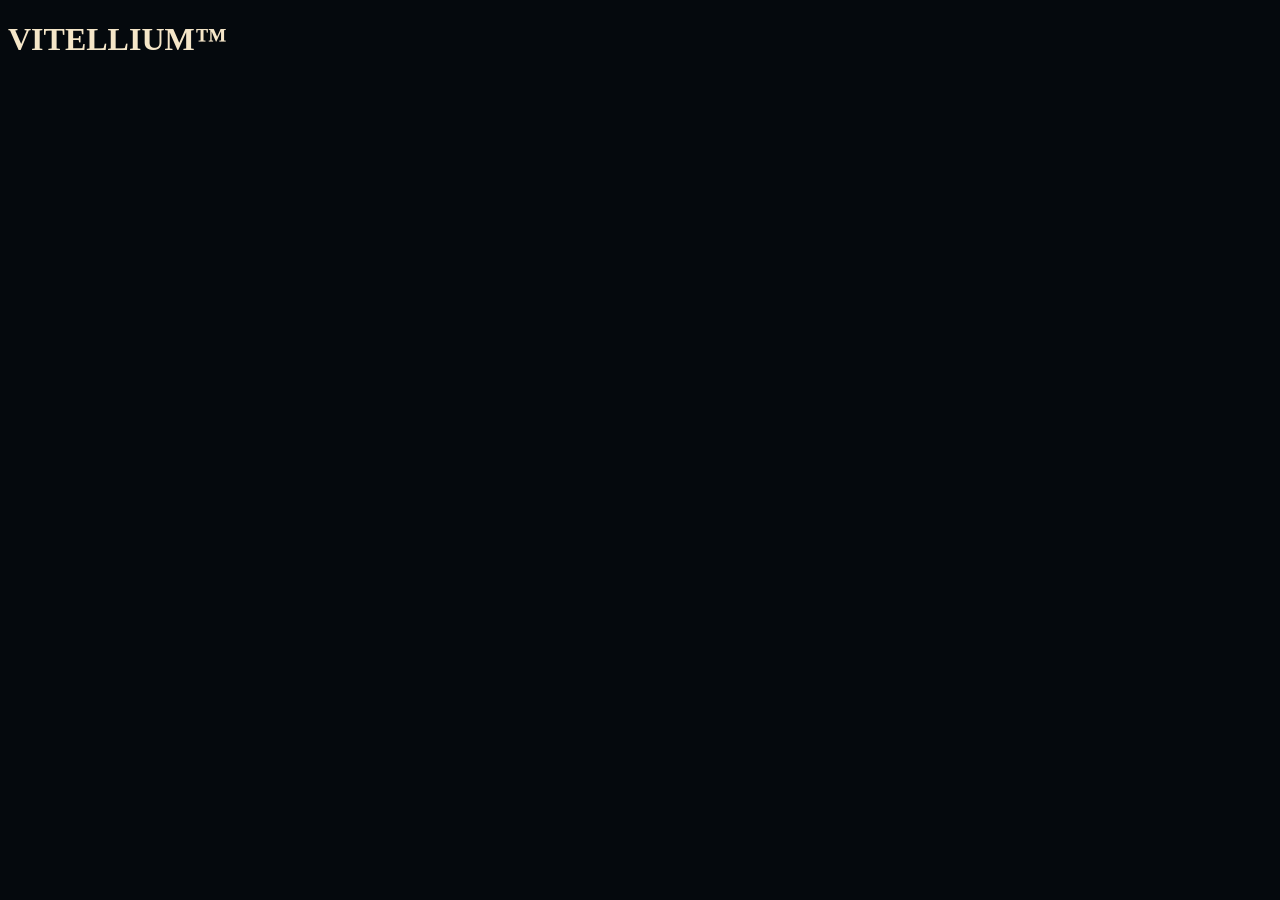
==== index.html @ 5021f6fd "Add files via upload" ====
<!DOCTYPE html><html lang="en"><head><meta charset="UTF-8"><title>VITELLIUM™</title><link rel="stylesheet" href="styles.css"></head><body><h1 class="gold">VITELLIUM™</h1><script src="script.js"></script></body></html>
---- styles.css ----
body{background:#05090d;color:#f5e6c8}
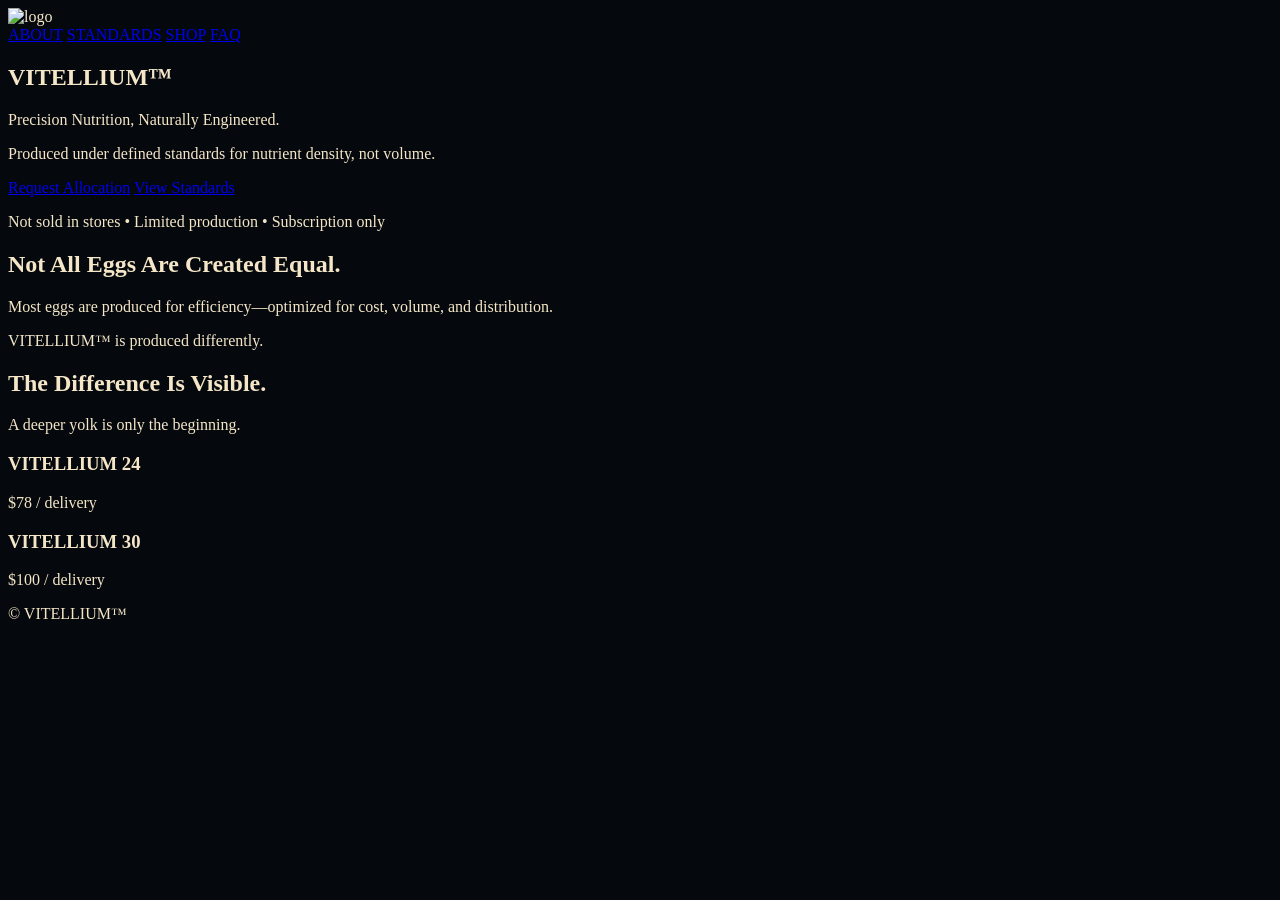
==== commit 66265c02: "Update index.html" ====
--- a/index.html
+++ b/index.html
@@ -1 +1,61 @@
-<!DOCTYPE html><html lang="en"><head><meta charset="UTF-8"><title>VITELLIUM™</title><link rel="stylesheet" href="styles.css"></head><body><h1 class="gold">VITELLIUM™</h1><script src="script.js"></script></body></html>+<!DOCTYPE html>
+<html lang="en">
+<head>
+  <meta charset="UTF-8">
+  <title>VITELLIUM™</title>
+  <link rel="stylesheet" href="styles.css">
+</head>
+
+<body>
+
+<header>
+  <img src="logo.png" alt="logo">
+  <nav>
+    <a href="about.html">ABOUT</a>
+    <a href="standards.html">STANDARDS</a>
+    <a href="shop.html">SHOP</a>
+    <a href="faq.html">FAQ</a>
+  </nav>
+</header>
+
+<section class="hero">
+  <h1 class="gold">VITELLIUM™</h1>
+  <p>Precision Nutrition, Naturally Engineered.</p>
+  <p>Produced under defined standards for nutrient density, not volume.</p>
+
+  <a class="btn" href="waitlist.html">Request Allocation</a>
+  <a class="btn" href="standards.html">View Standards</a>
+</section>
+
+<section class="section">
+  <p>Not sold in stores • Limited production • Subscription only</p>
+</section>
+
+<section class="section">
+  <h2>Not All Eggs Are Created Equal.</h2>
+  <p>Most eggs are produced for efficiency—optimized for cost, volume, and distribution.</p>
+  <p>VITELLIUM™ is produced differently.</p>
+</section>
+
+<section class="section">
+  <h2>The Difference Is Visible.</h2>
+  <p>A deeper yolk is only the beginning.</p>
+</section>
+
+<section class="section products">
+  <div class="card">
+    <h3>VITELLIUM 24</h3>
+    <p>$78 / delivery</p>
+  </div>
+
+  <div class="card">
+    <h3>VITELLIUM 30</h3>
+    <p>$100 / delivery</p>
+  </div>
+</section>
+
+<footer>© VITELLIUM™</footer>
+
+<script src="script.js"></script>
+</body>
+</html>
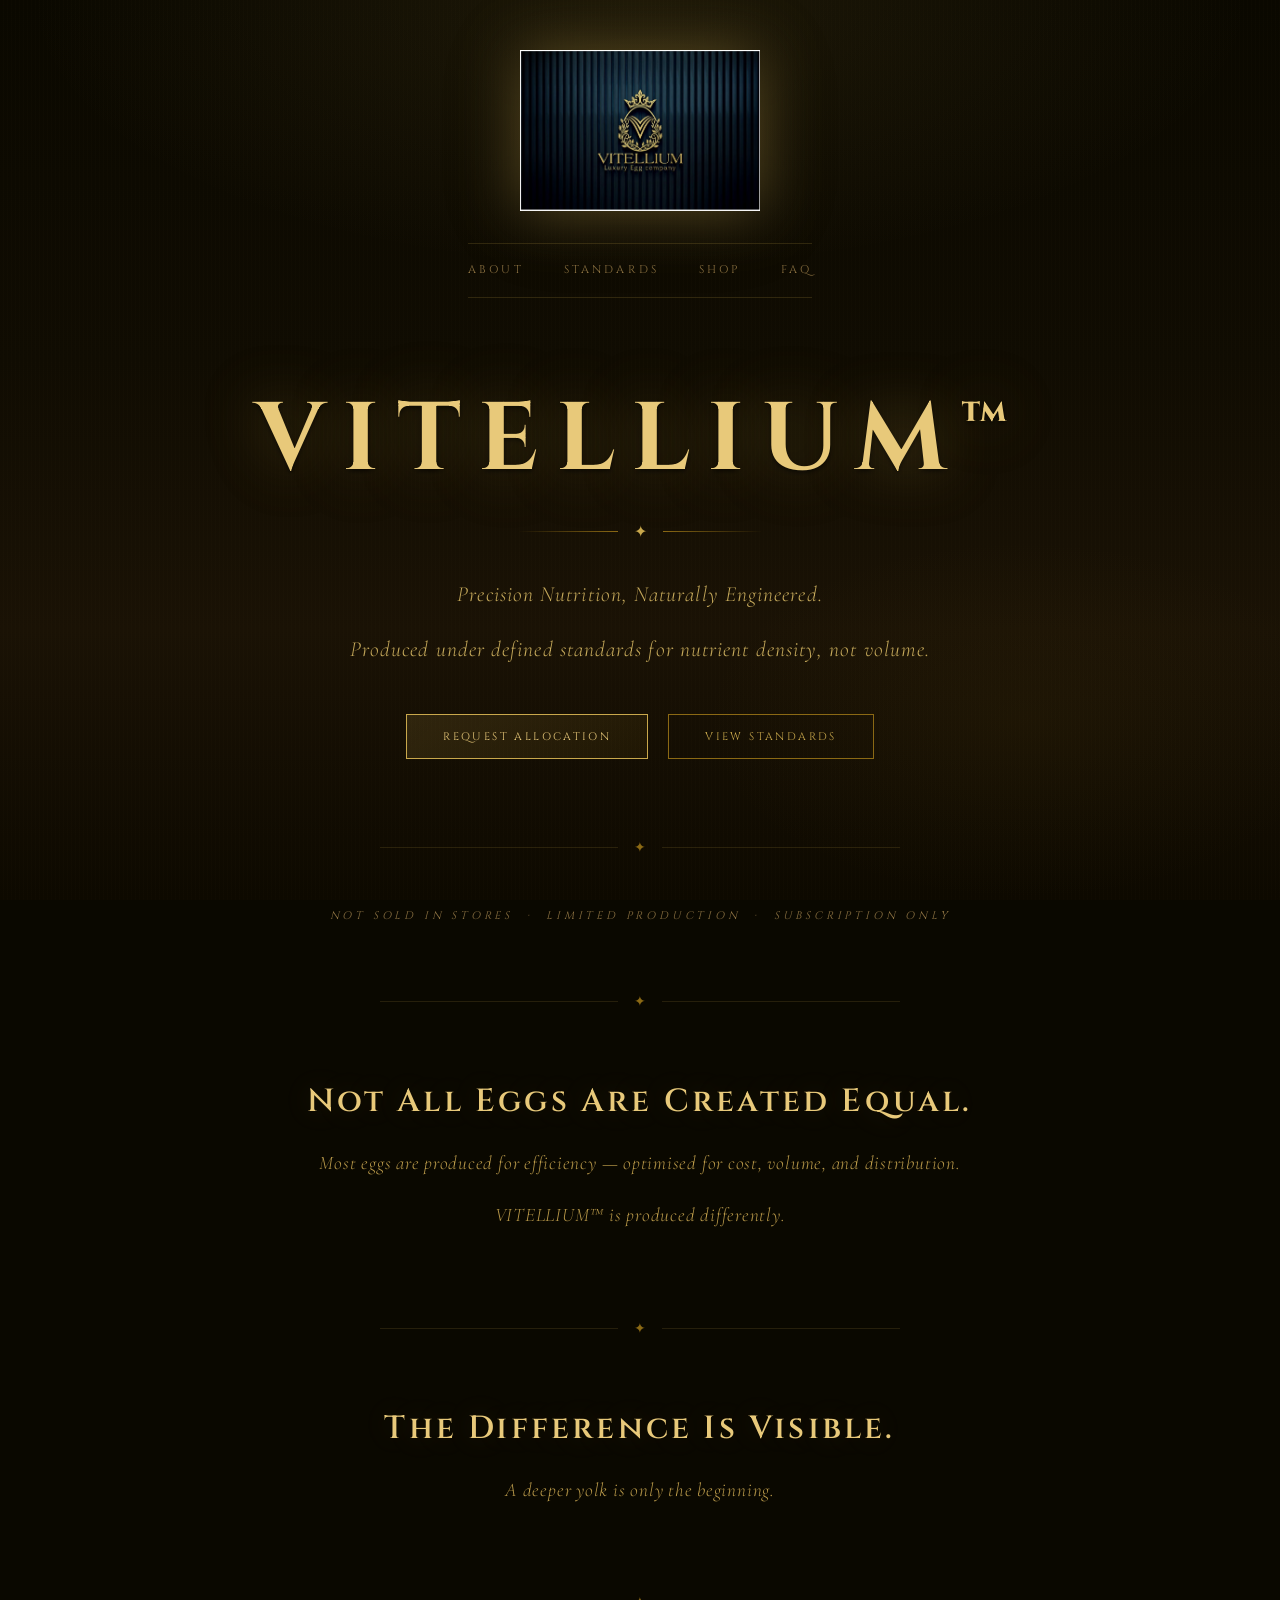
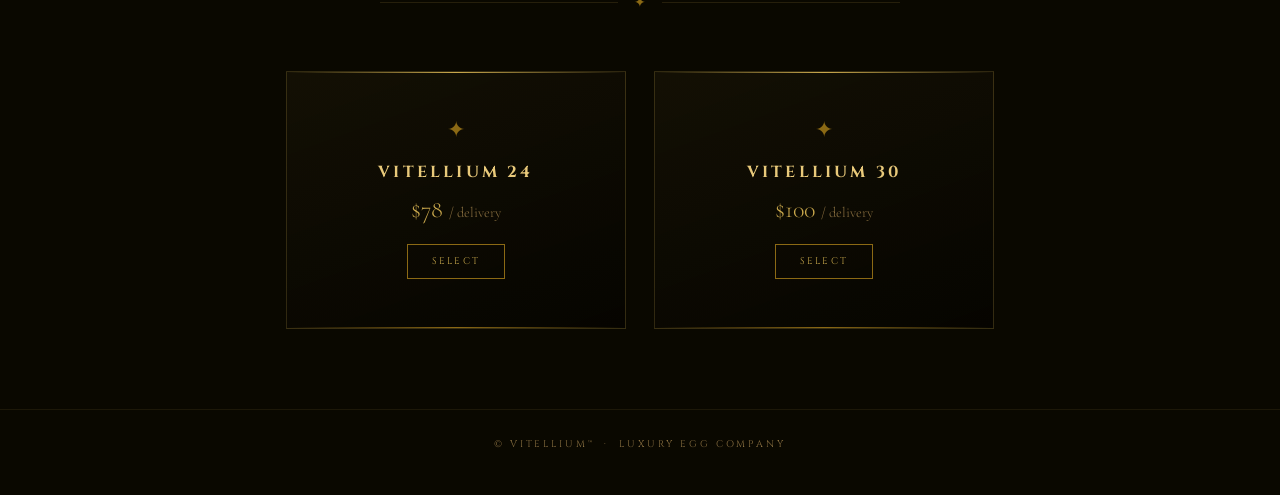
==== commit 0e6aa05c: "Update index.html" ====
--- a/index.html
+++ b/index.html
@@ -2,60 +2,436 @@
 <html lang="en">
 <head>
   <meta charset="UTF-8">
-  <title>VITELLIUM™</title>
-  <link rel="stylesheet" href="styles.css">
+  <meta name="viewport" content="width=device-width, initial-scale=1.0">
+  <title>VITELLIUM™ — Luxury Egg Company</title>
+  <link href="https://fonts.googleapis.com/css2?family=Cormorant+Garamond:ital,wght@0,300;0,400;0,600;1,300;1,400&family=Cinzel:wght@400;600;700&display=swap" rel="stylesheet">
+  <style>
+    :root {
+      --gold: #C9A84C;
+      --gold-light: #E8C97A;
+      --gold-dark: #8B6914;
+      --black: #000000;
+      --deep: #0A0800;
+      --rich: #120D02;
+      --mid: #1C1408;
+      --text: #D4B86A;
+      --text-muted: #8A7040;
+    }
+
+    * { margin: 0; padding: 0; box-sizing: border-box; }
+    html { scroll-behavior: smooth; }
+
+    body {
+      background: var(--deep);
+      color: var(--text);
+      font-family: 'Cormorant Garamond', serif;
+      overflow-x: hidden;
+      min-height: 100vh;
+    }
+
+    body::before {
+      content: '';
+      position: fixed;
+      inset: 0;
+      background:
+        radial-gradient(ellipse 80% 50% at 50% 0%, rgba(201,168,76,0.10) 0%, transparent 60%),
+        radial-gradient(ellipse 50% 40% at 80% 80%, rgba(139,105,20,0.07) 0%, transparent 50%),
+        repeating-linear-gradient(
+          90deg, transparent, transparent 3px,
+          rgba(201,168,76,0.013) 3px, rgba(201,168,76,0.013) 4px
+        ),
+        linear-gradient(180deg, #0A0800 0%, #100C02 40%, #1A1205 70%, #0D0900 100%);
+      pointer-events: none;
+      z-index: 0;
+    }
+
+    body > * { position: relative; z-index: 1; }
+
+    /* ===== HEADER / NAV ===== */
+    header {
+      display: flex;
+      flex-direction: column;
+      align-items: center;
+      padding: 50px 40px 0;
+    }
+
+    .logo-wrap {
+      position: relative;
+      display: inline-block;
+      animation: fadeDown 1.2s ease both;
+    }
+
+    .logo-wrap::before {
+      content: '';
+      position: absolute;
+      inset: -20px;
+      border-radius: 50%;
+      background: radial-gradient(ellipse at center, rgba(201,168,76,0.13) 0%, transparent 70%);
+      animation: pulse 4s ease-in-out infinite;
+    }
+
+    @keyframes pulse {
+      0%, 100% { transform: scale(1); opacity: 1; }
+      50% { transform: scale(1.06); opacity: 0.65; }
+    }
+
+    .logo-wrap img {
+      width: 240px;
+      max-width: 60vw;
+      display: block;
+      filter: drop-shadow(0 0 28px rgba(201,168,76,0.45)) drop-shadow(0 4px 18px rgba(0,0,0,0.9));
+      position: relative;
+      z-index: 1;
+    }
+
+    nav {
+      display: flex;
+      gap: 40px;
+      margin-top: 32px;
+      padding: 18px 0;
+      border-top: 1px solid rgba(201,168,76,0.18);
+      border-bottom: 1px solid rgba(201,168,76,0.18);
+      animation: fadeUp 1.2s ease 0.3s both;
+    }
+
+    nav a {
+      font-family: 'Cinzel', serif;
+      font-size: 0.7rem;
+      letter-spacing: 0.28em;
+      color: var(--text-muted);
+      text-decoration: none;
+      text-transform: uppercase;
+      transition: color 0.3s ease;
+      position: relative;
+      padding-bottom: 2px;
+    }
+
+    nav a::after {
+      content: '';
+      position: absolute;
+      bottom: -2px; left: 0; right: 0;
+      height: 1px;
+      background: var(--gold);
+      transform: scaleX(0);
+      transition: transform 0.3s ease;
+    }
+
+    nav a:hover { color: var(--gold-light); }
+    nav a:hover::after { transform: scaleX(1); }
+
+    /* ===== HERO ===== */
+    .hero {
+      text-align: center;
+      padding: 90px 40px 80px;
+      animation: fadeUp 1.3s ease 0.5s both;
+    }
+
+    .hero h1 {
+      font-family: 'Cinzel', serif;
+      font-size: clamp(2.8rem, 8vw, 6rem);
+      font-weight: 700;
+      letter-spacing: 0.18em;
+      color: var(--gold-light);
+      text-shadow: 0 0 60px rgba(201,168,76,0.35), 0 2px 4px rgba(0,0,0,0.8);
+      line-height: 1.1;
+      margin-bottom: 28px;
+    }
+
+    .hero-rule {
+      display: flex;
+      align-items: center;
+      gap: 16px;
+      justify-content: center;
+      margin: 0 auto 32px;
+    }
+
+    .hero-rule span {
+      display: block;
+      height: 1px;
+      width: 100px;
+      background: linear-gradient(90deg, transparent, var(--gold-dark));
+    }
+    .hero-rule span:last-child {
+      background: linear-gradient(90deg, var(--gold-dark), transparent);
+    }
+    .hero-rule i { font-style: normal; color: var(--gold); font-size: 1rem; }
+
+    .hero p {
+      font-size: clamp(1.05rem, 2.2vw, 1.35rem);
+      font-style: italic;
+      font-weight: 300;
+      color: #C4A85A;
+      line-height: 1.9;
+      letter-spacing: 0.05em;
+      margin-bottom: 14px;
+    }
+
+    .hero-btns {
+      display: flex;
+      gap: 20px;
+      justify-content: center;
+      flex-wrap: wrap;
+      margin-top: 44px;
+    }
+
+    .btn {
+      font-family: 'Cinzel', serif;
+      font-size: 0.68rem;
+      letter-spacing: 0.22em;
+      text-transform: uppercase;
+      text-decoration: none;
+      padding: 14px 36px;
+      border: 1px solid var(--gold-dark);
+      color: var(--gold);
+      background: transparent;
+      transition: all 0.35s ease;
+      position: relative;
+      overflow: hidden;
+    }
+
+    .btn::before {
+      content: '';
+      position: absolute;
+      inset: 0;
+      background: linear-gradient(135deg, rgba(201,168,76,0.1), transparent);
+      opacity: 0;
+      transition: opacity 0.35s ease;
+    }
+
+    .btn:hover {
+      border-color: var(--gold);
+      color: var(--gold-light);
+      box-shadow: 0 0 20px rgba(201,168,76,0.15);
+    }
+    .btn:hover::before { opacity: 1; }
+
+    .btn.primary {
+      background: linear-gradient(135deg, rgba(201,168,76,0.15), rgba(139,105,20,0.1));
+      border-color: var(--gold);
+      color: var(--gold-light);
+    }
+
+    /* ===== DIVIDER ===== */
+    .divider {
+      display: flex;
+      align-items: center;
+      gap: 16px;
+      max-width: 600px;
+      margin: 0 auto;
+      padding: 0 40px;
+    }
+    .divider hr {
+      flex: 1;
+      border: none;
+      border-top: 1px solid rgba(201,168,76,0.15);
+    }
+    .divider span { color: var(--gold-dark); font-size: 0.9rem; }
+
+    /* ===== SECTIONS ===== */
+    .section {
+      max-width: 800px;
+      margin: 0 auto;
+      padding: 70px 40px;
+      text-align: center;
+    }
+
+    .section.tagline {
+      padding: 50px 40px;
+    }
+
+    .section.tagline p {
+      font-family: 'Cinzel', serif;
+      font-size: 0.68rem;
+      letter-spacing: 0.35em;
+      color: var(--text-muted);
+      text-transform: uppercase;
+    }
+
+    .section h2 {
+      font-family: 'Cinzel', serif;
+      font-size: clamp(1.3rem, 3vw, 2rem);
+      font-weight: 600;
+      color: var(--gold-light);
+      letter-spacing: 0.1em;
+      margin-bottom: 22px;
+      text-shadow: 0 0 30px rgba(201,168,76,0.2);
+    }
+
+    .section p {
+      font-size: clamp(1rem, 2vw, 1.2rem);
+      font-style: italic;
+      font-weight: 300;
+      line-height: 1.9;
+      color: #B89848;
+      letter-spacing: 0.04em;
+      margin-bottom: 16px;
+    }
+
+    /* ===== PRODUCTS ===== */
+    .products {
+      display: flex;
+      gap: 28px;
+      justify-content: center;
+      flex-wrap: wrap;
+      max-width: 900px;
+      margin: 0 auto;
+      padding: 60px 40px 80px;
+    }
+
+    .card {
+      flex: 1;
+      min-width: 240px;
+      max-width: 340px;
+      border: 1px solid rgba(201,168,76,0.22);
+      background: linear-gradient(160deg, rgba(201,168,76,0.05) 0%, rgba(0,0,0,0.4) 100%);
+      padding: 44px 36px;
+      text-align: center;
+      position: relative;
+      transition: transform 0.35s ease, box-shadow 0.35s ease;
+    }
+
+    .card::before, .card::after {
+      content: '';
+      position: absolute;
+      left: 0; right: 0;
+      height: 1px;
+    }
+    .card::before {
+      top: 0;
+      background: linear-gradient(90deg, transparent, var(--gold), transparent);
+    }
+    .card::after {
+      bottom: 0;
+      background: linear-gradient(90deg, transparent, var(--gold-dark), transparent);
+    }
+
+    .card:hover {
+      transform: translateY(-6px);
+      box-shadow: 0 20px 50px rgba(0,0,0,0.5), 0 0 30px rgba(201,168,76,0.1);
+    }
+
+    .card-ornament {
+      color: var(--gold-dark);
+      font-size: 1.4rem;
+      margin-bottom: 18px;
+    }
+
+    .card h3 {
+      font-family: 'Cinzel', serif;
+      font-size: 1rem;
+      letter-spacing: 0.2em;
+      color: var(--gold-light);
+      margin-bottom: 12px;
+    }
+
+    .card .price {
+      font-family: 'Cormorant Garamond', serif;
+      font-size: 1.5rem;
+      font-weight: 300;
+      color: var(--gold);
+      margin-bottom: 20px;
+    }
+
+    .card .btn {
+      font-size: 0.6rem;
+      padding: 10px 24px;
+      display: inline-block;
+    }
+
+    /* ===== FOOTER ===== */
+    footer {
+      text-align: center;
+      padding: 28px 20px 44px;
+      border-top: 1px solid rgba(201,168,76,0.1);
+      font-family: 'Cinzel', serif;
+      font-size: 0.6rem;
+      letter-spacing: 0.3em;
+      color: var(--text-muted);
+      text-transform: uppercase;
+    }
+
+    /* ===== ANIMATIONS ===== */
+    @keyframes fadeDown {
+      from { opacity: 0; transform: translateY(-24px); }
+      to   { opacity: 1; transform: translateY(0); }
+    }
+    @keyframes fadeUp {
+      from { opacity: 0; transform: translateY(20px); }
+      to   { opacity: 1; transform: translateY(0); }
+    }
+
+    @media (max-width: 600px) {
+      nav { gap: 20px; flex-wrap: wrap; justify-content: center; }
+      .hero { padding: 60px 24px 60px; }
+      .section { padding: 50px 24px; }
+      .products { padding: 40px 24px 60px; }
+    }
+  </style>
 </head>
-
 <body>
 
 <header>
-  <img src="logo.png" alt="logo">
+  <div class="logo-wrap">
+    <img src="[data-uri]" alt="Vitellium – Luxury Egg Company">
+  </div>
   <nav>
-    <a href="about.html">ABOUT</a>
-    <a href="standards.html">STANDARDS</a>
-    <a href="shop.html">SHOP</a>
+    <a href="about.html">About</a>
+    <a href="standards.html">Standards</a>
+    <a href="shop.html">Shop</a>
     <a href="faq.html">FAQ</a>
   </nav>
 </header>
 
 <section class="hero">
-  <h1 class="gold">VITELLIUM™</h1>
+  <h1>VITELLIUM™</h1>
+  <div class="hero-rule"><span></span><i>✦</i><span></span></div>
   <p>Precision Nutrition, Naturally Engineered.</p>
   <p>Produced under defined standards for nutrient density, not volume.</p>
-
-  <a class="btn" href="waitlist.html">Request Allocation</a>
-  <a class="btn" href="standards.html">View Standards</a>
+  <div class="hero-btns">
+    <a class="btn primary" href="waitlist.html">Request Allocation</a>
+    <a class="btn" href="standards.html">View Standards</a>
+  </div>
 </section>
 
-<section class="section">
-  <p>Not sold in stores • Limited production • Subscription only</p>
+<div class="divider"><hr><span>✦</span><hr></div>
+
+<section class="section tagline">
+  <p>Not sold in stores &nbsp;·&nbsp; Limited production &nbsp;·&nbsp; Subscription only</p>
 </section>
+
+<div class="divider"><hr><span>✦</span><hr></div>
 
 <section class="section">
   <h2>Not All Eggs Are Created Equal.</h2>
-  <p>Most eggs are produced for efficiency—optimized for cost, volume, and distribution.</p>
+  <p>Most eggs are produced for efficiency — optimised for cost, volume, and distribution.</p>
   <p>VITELLIUM™ is produced differently.</p>
 </section>
+
+<div class="divider"><hr><span>✦</span><hr></div>
 
 <section class="section">
   <h2>The Difference Is Visible.</h2>
   <p>A deeper yolk is only the beginning.</p>
 </section>
 
-<section class="section products">
+<div class="divider"><hr><span>✦</span><hr></div>
+
+<section class="products">
   <div class="card">
+    <div class="card-ornament">✦</div>
     <h3>VITELLIUM 24</h3>
-    <p>$78 / delivery</p>
+    <div class="price">$78 <span style="font-size:0.9rem;color:var(--text-muted)">/ delivery</span></div>
+    <a class="btn" href="shop.html">Select</a>
   </div>
-
   <div class="card">
+    <div class="card-ornament">✦</div>
     <h3>VITELLIUM 30</h3>
-    <p>$100 / delivery</p>
+    <div class="price">$100 <span style="font-size:0.9rem;color:var(--text-muted)">/ delivery</span></div>
+    <a class="btn" href="shop.html">Select</a>
   </div>
 </section>
 
-<footer>© VITELLIUM™</footer>
-
-<script src="script.js"></script>
+<footer>© VITELLIUM™ &nbsp;·&nbsp; Luxury Egg Company</footer>
+
 </body>
 </html>
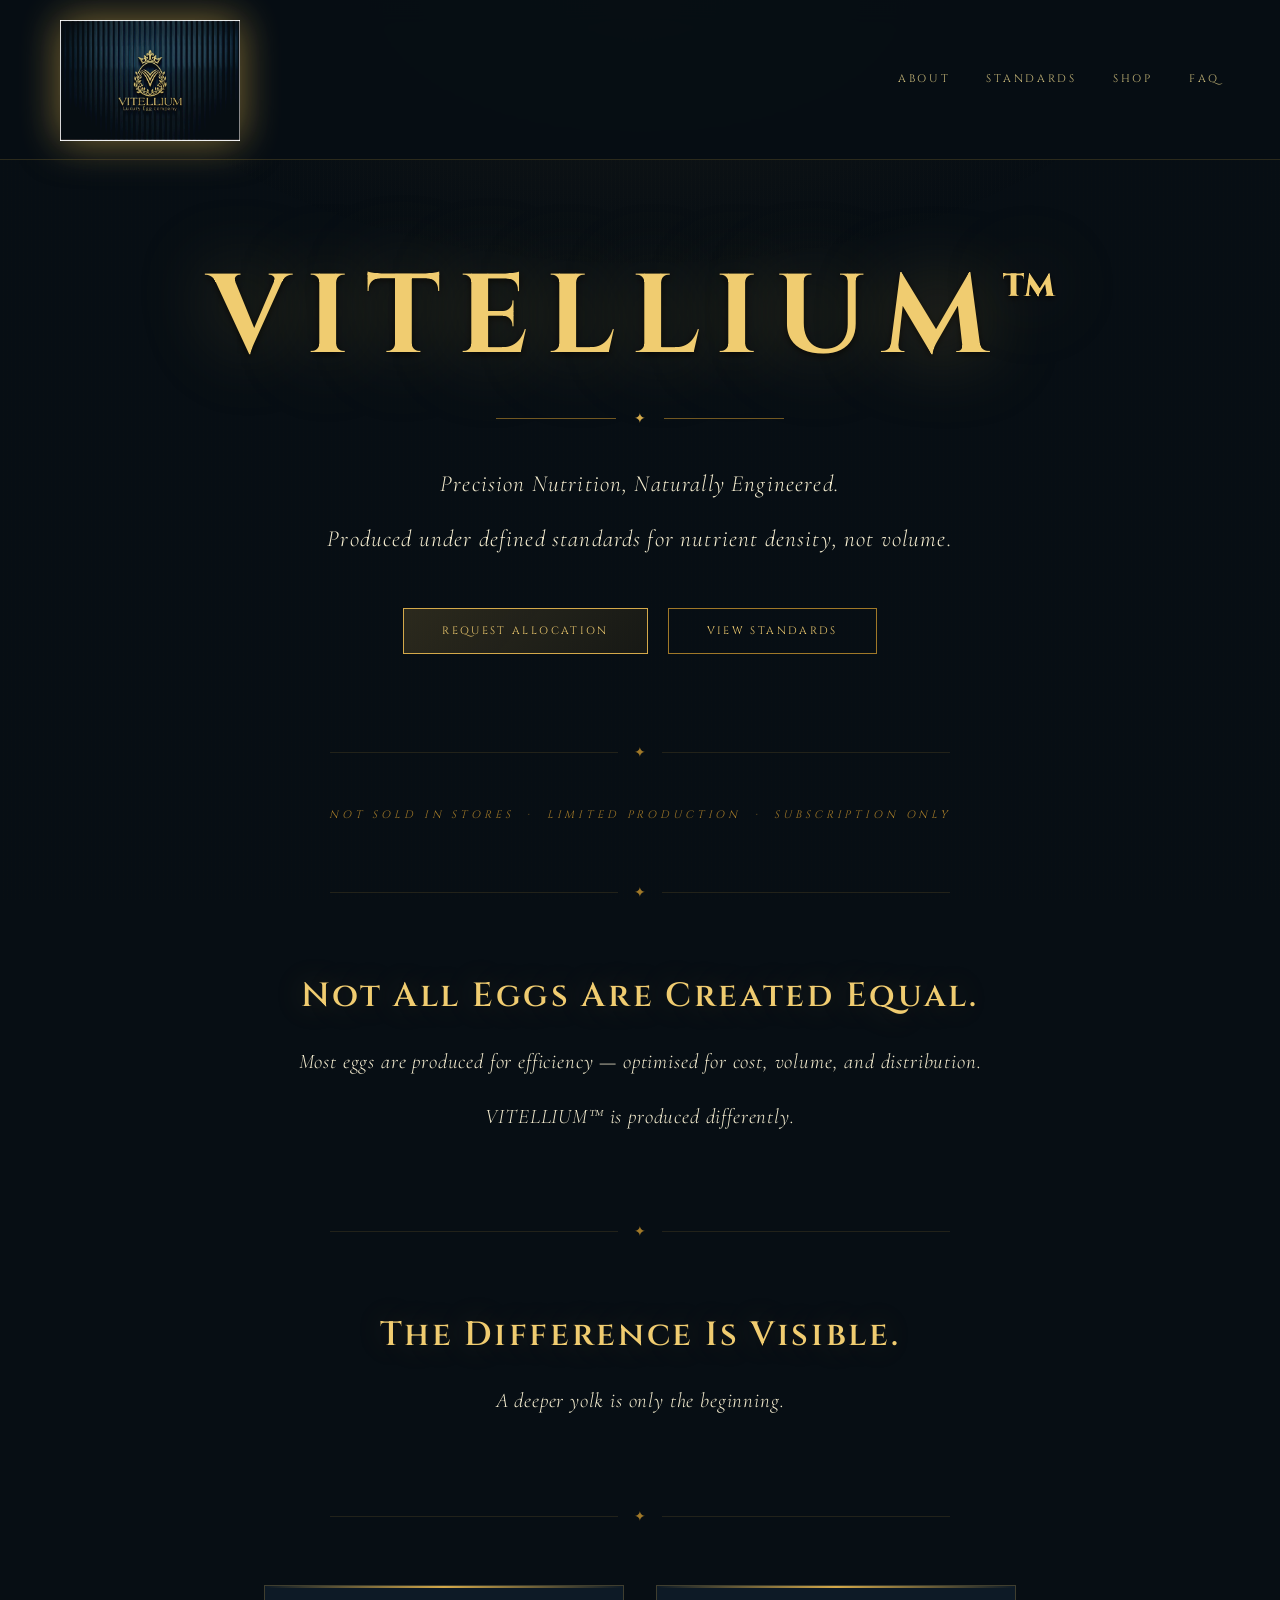
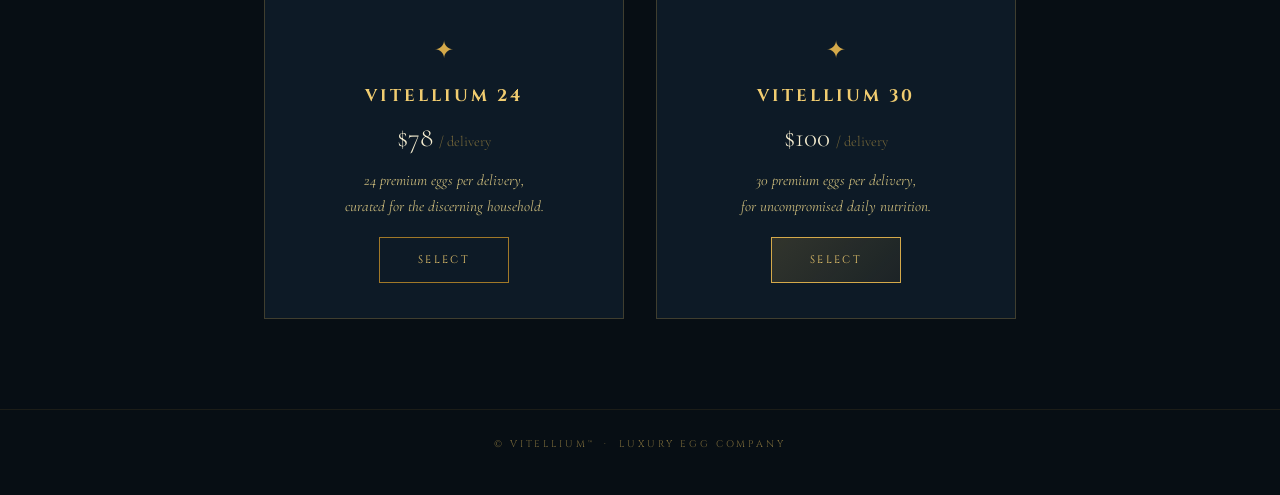
==== commit 920ed7b3: "Update index.html" ====
--- a/index.html
+++ b/index.html
@@ -7,362 +7,207 @@
   <link href="https://fonts.googleapis.com/css2?family=Cormorant+Garamond:ital,wght@0,300;0,400;0,600;1,300;1,400&family=Cinzel:wght@400;600;700&display=swap" rel="stylesheet">
   <style>
     :root {
-      --gold: #C9A84C;
-      --gold-light: #E8C97A;
-      --gold-dark: #8B6914;
-      --black: #000000;
-      --deep: #0A0800;
-      --rich: #120D02;
-      --mid: #1C1408;
-      --text: #D4B86A;
-      --text-muted: #8A7040;
-    }
-
+      --gold:       #D4A94A;
+      --gold-light: #F0CC70;
+      --gold-dim:   #A07828;
+      --bg:         #070E14;
+      --bg-card:    #0D1A26;
+      --text-body:  #C8B87A;
+      --text-muted: #7A6A3A;
+      --white:      #F5EDD0;
+    }
     * { margin: 0; padding: 0; box-sizing: border-box; }
     html { scroll-behavior: smooth; }
-
     body {
-      background: var(--deep);
-      color: var(--text);
+      background: var(--bg);
+      color: var(--text-body);
       font-family: 'Cormorant Garamond', serif;
       overflow-x: hidden;
       min-height: 100vh;
     }
-
     body::before {
       content: '';
-      position: fixed;
-      inset: 0;
+      position: fixed; inset: 0;
       background:
-        radial-gradient(ellipse 80% 50% at 50% 0%, rgba(201,168,76,0.10) 0%, transparent 60%),
-        radial-gradient(ellipse 50% 40% at 80% 80%, rgba(139,105,20,0.07) 0%, transparent 50%),
-        repeating-linear-gradient(
-          90deg, transparent, transparent 3px,
-          rgba(201,168,76,0.013) 3px, rgba(201,168,76,0.013) 4px
-        ),
-        linear-gradient(180deg, #0A0800 0%, #100C02 40%, #1A1205 70%, #0D0900 100%);
-      pointer-events: none;
-      z-index: 0;
-    }
-
+        radial-gradient(ellipse 70% 50% at 50% 0%, rgba(180,130,40,0.08) 0%, transparent 60%),
+        repeating-linear-gradient(90deg, transparent, transparent 3px,
+          rgba(180,130,40,0.012) 3px, rgba(180,130,40,0.012) 4px);
+      pointer-events: none; z-index: 0;
+    }
     body > * { position: relative; z-index: 1; }
 
-    /* ===== HEADER / NAV ===== */
+    /* HEADER */
     header {
       display: flex;
-      flex-direction: column;
       align-items: center;
-      padding: 50px 40px 0;
-    }
-
-    .logo-wrap {
-      position: relative;
-      display: inline-block;
-      animation: fadeDown 1.2s ease both;
-    }
-
-    .logo-wrap::before {
-      content: '';
-      position: absolute;
-      inset: -20px;
-      border-radius: 50%;
-      background: radial-gradient(ellipse at center, rgba(201,168,76,0.13) 0%, transparent 70%);
-      animation: pulse 4s ease-in-out infinite;
-    }
-
-    @keyframes pulse {
-      0%, 100% { transform: scale(1); opacity: 1; }
-      50% { transform: scale(1.06); opacity: 0.65; }
-    }
-
+      justify-content: space-between;
+      padding: 20px 60px 18px;
+      border-bottom: 1px solid rgba(212,169,74,0.18);
+      position: sticky; top: 0;
+      background: rgba(7,14,20,0.95);
+      backdrop-filter: blur(12px);
+      z-index: 100;
+    }
     .logo-wrap img {
-      width: 240px;
-      max-width: 60vw;
+      width: 180px;
       display: block;
-      filter: drop-shadow(0 0 28px rgba(201,168,76,0.45)) drop-shadow(0 4px 18px rgba(0,0,0,0.9));
-      position: relative;
-      z-index: 1;
-    }
-
-    nav {
-      display: flex;
-      gap: 40px;
-      margin-top: 32px;
-      padding: 18px 0;
-      border-top: 1px solid rgba(201,168,76,0.18);
-      border-bottom: 1px solid rgba(201,168,76,0.18);
-      animation: fadeUp 1.2s ease 0.3s both;
-    }
-
+      mix-blend-mode: lighten;
+      filter: drop-shadow(0 0 20px rgba(212,169,74,0.55)) brightness(1.08);
+    }
+    nav { display: flex; gap: 36px; align-items: center; }
     nav a {
       font-family: 'Cinzel', serif;
-      font-size: 0.7rem;
-      letter-spacing: 0.28em;
-      color: var(--text-muted);
+      font-size: 0.68rem;
+      letter-spacing: 0.25em;
+      color: var(--text-body);
       text-decoration: none;
       text-transform: uppercase;
-      transition: color 0.3s ease;
-      position: relative;
-      padding-bottom: 2px;
-    }
-
+      transition: color 0.3s;
+      position: relative; padding-bottom: 3px;
+    }
     nav a::after {
-      content: '';
-      position: absolute;
-      bottom: -2px; left: 0; right: 0;
-      height: 1px;
+      content: ''; position: absolute;
+      bottom: 0; left: 0; right: 0; height: 1px;
       background: var(--gold);
-      transform: scaleX(0);
-      transition: transform 0.3s ease;
-    }
-
+      transform: scaleX(0); transition: transform 0.3s ease;
+    }
     nav a:hover { color: var(--gold-light); }
     nav a:hover::after { transform: scaleX(1); }
 
-    /* ===== HERO ===== */
+    /* HERO */
     .hero {
       text-align: center;
-      padding: 90px 40px 80px;
-      animation: fadeUp 1.3s ease 0.5s both;
-    }
-
+      padding: 100px 40px 90px;
+      animation: fadeUp 1.1s ease 0.2s both;
+    }
     .hero h1 {
       font-family: 'Cinzel', serif;
-      font-size: clamp(2.8rem, 8vw, 6rem);
+      font-size: clamp(3.5rem, 9vw, 7rem);
       font-weight: 700;
-      letter-spacing: 0.18em;
+      letter-spacing: 0.15em;
       color: var(--gold-light);
-      text-shadow: 0 0 60px rgba(201,168,76,0.35), 0 2px 4px rgba(0,0,0,0.8);
-      line-height: 1.1;
-      margin-bottom: 28px;
-    }
-
-    .hero-rule {
-      display: flex;
-      align-items: center;
-      gap: 16px;
-      justify-content: center;
-      margin: 0 auto 32px;
-    }
-
-    .hero-rule span {
-      display: block;
-      height: 1px;
-      width: 100px;
-      background: linear-gradient(90deg, transparent, var(--gold-dark));
-    }
-    .hero-rule span:last-child {
-      background: linear-gradient(90deg, var(--gold-dark), transparent);
-    }
-    .hero-rule i { font-style: normal; color: var(--gold); font-size: 1rem; }
-
+      text-shadow: 0 0 80px rgba(212,169,74,0.4), 0 2px 6px rgba(0,0,0,0.9);
+      line-height: 1.05; margin-bottom: 32px;
+    }
+    .rule {
+      display: flex; align-items: center; gap: 18px;
+      justify-content: center; margin: 0 auto 36px;
+    }
+    .rule hr {
+      flex: 1; max-width: 120px; border: none;
+      border-top: 1px solid var(--gold-dim); opacity: 0.7;
+    }
+    .rule span { color: var(--gold); font-size: 0.9rem; }
     .hero p {
-      font-size: clamp(1.05rem, 2.2vw, 1.35rem);
-      font-style: italic;
-      font-weight: 300;
-      color: #C4A85A;
-      line-height: 1.9;
-      letter-spacing: 0.05em;
-      margin-bottom: 14px;
-    }
-
+      font-size: clamp(1.1rem, 2.3vw, 1.45rem);
+      font-style: italic; font-weight: 300;
+      color: var(--white); line-height: 1.85;
+      letter-spacing: 0.05em; margin-bottom: 12px;
+    }
     .hero-btns {
-      display: flex;
-      gap: 20px;
-      justify-content: center;
-      flex-wrap: wrap;
-      margin-top: 44px;
-    }
-
+      display: flex; gap: 20px; justify-content: center;
+      flex-wrap: wrap; margin-top: 48px;
+    }
     .btn {
       font-family: 'Cinzel', serif;
-      font-size: 0.68rem;
-      letter-spacing: 0.22em;
-      text-transform: uppercase;
-      text-decoration: none;
-      padding: 14px 36px;
-      border: 1px solid var(--gold-dark);
-      color: var(--gold);
-      background: transparent;
-      transition: all 0.35s ease;
-      position: relative;
-      overflow: hidden;
-    }
-
-    .btn::before {
-      content: '';
-      position: absolute;
-      inset: 0;
-      background: linear-gradient(135deg, rgba(201,168,76,0.1), transparent);
-      opacity: 0;
-      transition: opacity 0.35s ease;
-    }
-
+      font-size: 0.67rem; letter-spacing: 0.22em;
+      text-transform: uppercase; text-decoration: none;
+      padding: 15px 38px;
+      border: 1px solid var(--gold-dim);
+      color: var(--gold-light); background: transparent;
+      transition: all 0.35s ease; cursor: pointer;
+    }
     .btn:hover {
+      border-color: var(--gold-light);
+      background: rgba(212,169,74,0.08);
+      box-shadow: 0 0 24px rgba(212,169,74,0.18);
+    }
+    .btn.primary {
+      background: linear-gradient(135deg, rgba(212,169,74,0.18), rgba(160,120,40,0.1));
       border-color: var(--gold);
-      color: var(--gold-light);
-      box-shadow: 0 0 20px rgba(201,168,76,0.15);
-    }
-    .btn:hover::before { opacity: 1; }
-
-    .btn.primary {
-      background: linear-gradient(135deg, rgba(201,168,76,0.15), rgba(139,105,20,0.1));
-      border-color: var(--gold);
-      color: var(--gold-light);
-    }
-
-    /* ===== DIVIDER ===== */
+    }
+
+    /* DIVIDERS & SECTIONS */
     .divider {
-      display: flex;
-      align-items: center;
-      gap: 16px;
-      max-width: 600px;
-      margin: 0 auto;
-      padding: 0 40px;
-    }
-    .divider hr {
-      flex: 1;
-      border: none;
-      border-top: 1px solid rgba(201,168,76,0.15);
-    }
-    .divider span { color: var(--gold-dark); font-size: 0.9rem; }
-
-    /* ===== SECTIONS ===== */
-    .section {
-      max-width: 800px;
-      margin: 0 auto;
-      padding: 70px 40px;
-      text-align: center;
-    }
-
-    .section.tagline {
-      padding: 50px 40px;
-    }
-
+      display: flex; align-items: center; gap: 16px;
+      max-width: 700px; margin: 0 auto; padding: 0 40px;
+    }
+    .divider hr { flex: 1; border: none; border-top: 1px solid rgba(212,169,74,0.13); }
+    .divider span { color: var(--gold-dim); font-size: 0.85rem; }
+
+    .section { max-width: 820px; margin: 0 auto; padding: 72px 40px; text-align: center; }
+    .section.tagline { padding: 44px 40px; }
     .section.tagline p {
-      font-family: 'Cinzel', serif;
-      font-size: 0.68rem;
-      letter-spacing: 0.35em;
-      color: var(--text-muted);
-      text-transform: uppercase;
-    }
-
+      font-family: 'Cinzel', serif; font-size: 0.67rem;
+      letter-spacing: 0.36em; color: var(--gold-dim); text-transform: uppercase;
+    }
     .section h2 {
       font-family: 'Cinzel', serif;
-      font-size: clamp(1.3rem, 3vw, 2rem);
-      font-weight: 600;
-      color: var(--gold-light);
-      letter-spacing: 0.1em;
-      margin-bottom: 22px;
-      text-shadow: 0 0 30px rgba(201,168,76,0.2);
-    }
-
+      font-size: clamp(1.35rem, 3vw, 2.1rem); font-weight: 600;
+      color: var(--gold-light); letter-spacing: 0.08em; margin-bottom: 24px;
+      text-shadow: 0 0 30px rgba(212,169,74,0.25);
+    }
     .section p {
-      font-size: clamp(1rem, 2vw, 1.2rem);
-      font-style: italic;
-      font-weight: 300;
-      line-height: 1.9;
-      color: #B89848;
-      letter-spacing: 0.04em;
-      margin-bottom: 16px;
-    }
-
-    /* ===== PRODUCTS ===== */
+      font-size: clamp(1.05rem, 2vw, 1.3rem);
+      font-style: italic; font-weight: 300;
+      line-height: 1.95; color: var(--white);
+      letter-spacing: 0.04em; margin-bottom: 14px;
+    }
+
+    /* CARDS */
     .products {
-      display: flex;
-      gap: 28px;
-      justify-content: center;
-      flex-wrap: wrap;
-      max-width: 900px;
-      margin: 0 auto;
-      padding: 60px 40px 80px;
-    }
-
+      display: flex; gap: 32px; justify-content: center;
+      flex-wrap: wrap; max-width: 960px;
+      margin: 0 auto; padding: 60px 40px 90px;
+    }
     .card {
-      flex: 1;
-      min-width: 240px;
-      max-width: 340px;
-      border: 1px solid rgba(201,168,76,0.22);
-      background: linear-gradient(160deg, rgba(201,168,76,0.05) 0%, rgba(0,0,0,0.4) 100%);
-      padding: 44px 36px;
-      text-align: center;
+      flex: 1; min-width: 260px; max-width: 360px;
+      background: var(--bg-card);
+      border: 1px solid rgba(212,169,74,0.25);
+      padding: 50px 40px; text-align: center;
       position: relative;
       transition: transform 0.35s ease, box-shadow 0.35s ease;
     }
-
-    .card::before, .card::after {
-      content: '';
-      position: absolute;
-      left: 0; right: 0;
-      height: 1px;
-    }
     .card::before {
-      top: 0;
+      content: ''; position: absolute;
+      top: 0; left: 0; right: 0; height: 2px;
       background: linear-gradient(90deg, transparent, var(--gold), transparent);
     }
-    .card::after {
-      bottom: 0;
-      background: linear-gradient(90deg, transparent, var(--gold-dark), transparent);
-    }
-
     .card:hover {
-      transform: translateY(-6px);
-      box-shadow: 0 20px 50px rgba(0,0,0,0.5), 0 0 30px rgba(201,168,76,0.1);
-    }
-
-    .card-ornament {
-      color: var(--gold-dark);
-      font-size: 1.4rem;
-      margin-bottom: 18px;
-    }
-
+      transform: translateY(-8px);
+      box-shadow: 0 24px 60px rgba(0,0,0,0.6), 0 0 30px rgba(212,169,74,0.1);
+    }
+    .card-icon { color: var(--gold); font-size: 1.5rem; margin-bottom: 20px; }
     .card h3 {
-      font-family: 'Cinzel', serif;
-      font-size: 1rem;
-      letter-spacing: 0.2em;
-      color: var(--gold-light);
-      margin-bottom: 12px;
-    }
-
+      font-family: 'Cinzel', serif; font-size: 1.05rem;
+      letter-spacing: 0.18em; color: var(--gold-light); margin-bottom: 14px;
+    }
     .card .price {
-      font-family: 'Cormorant Garamond', serif;
-      font-size: 1.5rem;
-      font-weight: 300;
-      color: var(--gold);
-      margin-bottom: 20px;
-    }
-
-    .card .btn {
-      font-size: 0.6rem;
-      padding: 10px 24px;
-      display: inline-block;
-    }
-
-    /* ===== FOOTER ===== */
+      font-size: 1.7rem; font-weight: 300; color: var(--white); margin-bottom: 8px;
+    }
+    .card .price small { font-size: 0.9rem; color: var(--text-muted); }
+    .card .desc {
+      font-size: 0.95rem; color: var(--text-body);
+      font-style: italic; margin: 14px 0 28px; line-height: 1.7;
+    }
+
+    /* FOOTER */
     footer {
-      text-align: center;
-      padding: 28px 20px 44px;
-      border-top: 1px solid rgba(201,168,76,0.1);
-      font-family: 'Cinzel', serif;
-      font-size: 0.6rem;
-      letter-spacing: 0.3em;
-      color: var(--text-muted);
-      text-transform: uppercase;
-    }
-
-    /* ===== ANIMATIONS ===== */
-    @keyframes fadeDown {
-      from { opacity: 0; transform: translateY(-24px); }
+      text-align: center; padding: 28px 20px 44px;
+      border-top: 1px solid rgba(212,169,74,0.1);
+      font-family: 'Cinzel', serif; font-size: 0.6rem;
+      letter-spacing: 0.3em; color: var(--text-muted); text-transform: uppercase;
+    }
+
+    @keyframes fadeUp {
+      from { opacity: 0; transform: translateY(22px); }
       to   { opacity: 1; transform: translateY(0); }
     }
-    @keyframes fadeUp {
-      from { opacity: 0; transform: translateY(20px); }
-      to   { opacity: 1; transform: translateY(0); }
-    }
-
-    @media (max-width: 600px) {
-      nav { gap: 20px; flex-wrap: wrap; justify-content: center; }
-      .hero { padding: 60px 24px 60px; }
+    @media (max-width: 700px) {
+      header { padding: 16px 24px; flex-wrap: wrap; gap: 14px; }
+      .logo-wrap img { width: 130px; }
+      nav { gap: 16px; }
+      .hero { padding: 60px 24px; }
       .section { padding: 50px 24px; }
       .products { padding: 40px 24px 60px; }
     }
@@ -372,7 +217,7 @@
 
 <header>
   <div class="logo-wrap">
-    <img src="[data-uri]" alt="Vitellium – Luxury Egg Company">
+    <img src="[data-uri]" alt="Vitellium">
   </div>
   <nav>
     <a href="about.html">About</a>
@@ -384,7 +229,7 @@
 
 <section class="hero">
   <h1>VITELLIUM™</h1>
-  <div class="hero-rule"><span></span><i>✦</i><span></span></div>
+  <div class="rule"><hr><span>✦</span><hr></div>
   <p>Precision Nutrition, Naturally Engineered.</p>
   <p>Produced under defined standards for nutrient density, not volume.</p>
   <div class="hero-btns">
@@ -418,16 +263,18 @@
 
 <section class="products">
   <div class="card">
-    <div class="card-ornament">✦</div>
+    <div class="card-icon">✦</div>
     <h3>VITELLIUM 24</h3>
-    <div class="price">$78 <span style="font-size:0.9rem;color:var(--text-muted)">/ delivery</span></div>
+    <div class="price">$78 <small>/ delivery</small></div>
+    <p class="desc">24 premium eggs per delivery,<br>curated for the discerning household.</p>
     <a class="btn" href="shop.html">Select</a>
   </div>
   <div class="card">
-    <div class="card-ornament">✦</div>
+    <div class="card-icon">✦</div>
     <h3>VITELLIUM 30</h3>
-    <div class="price">$100 <span style="font-size:0.9rem;color:var(--text-muted)">/ delivery</span></div>
-    <a class="btn" href="shop.html">Select</a>
+    <div class="price">$100 <small>/ delivery</small></div>
+    <p class="desc">30 premium eggs per delivery,<br>for uncompromised daily nutrition.</p>
+    <a class="btn primary" href="shop.html">Select</a>
   </div>
 </section>
 
